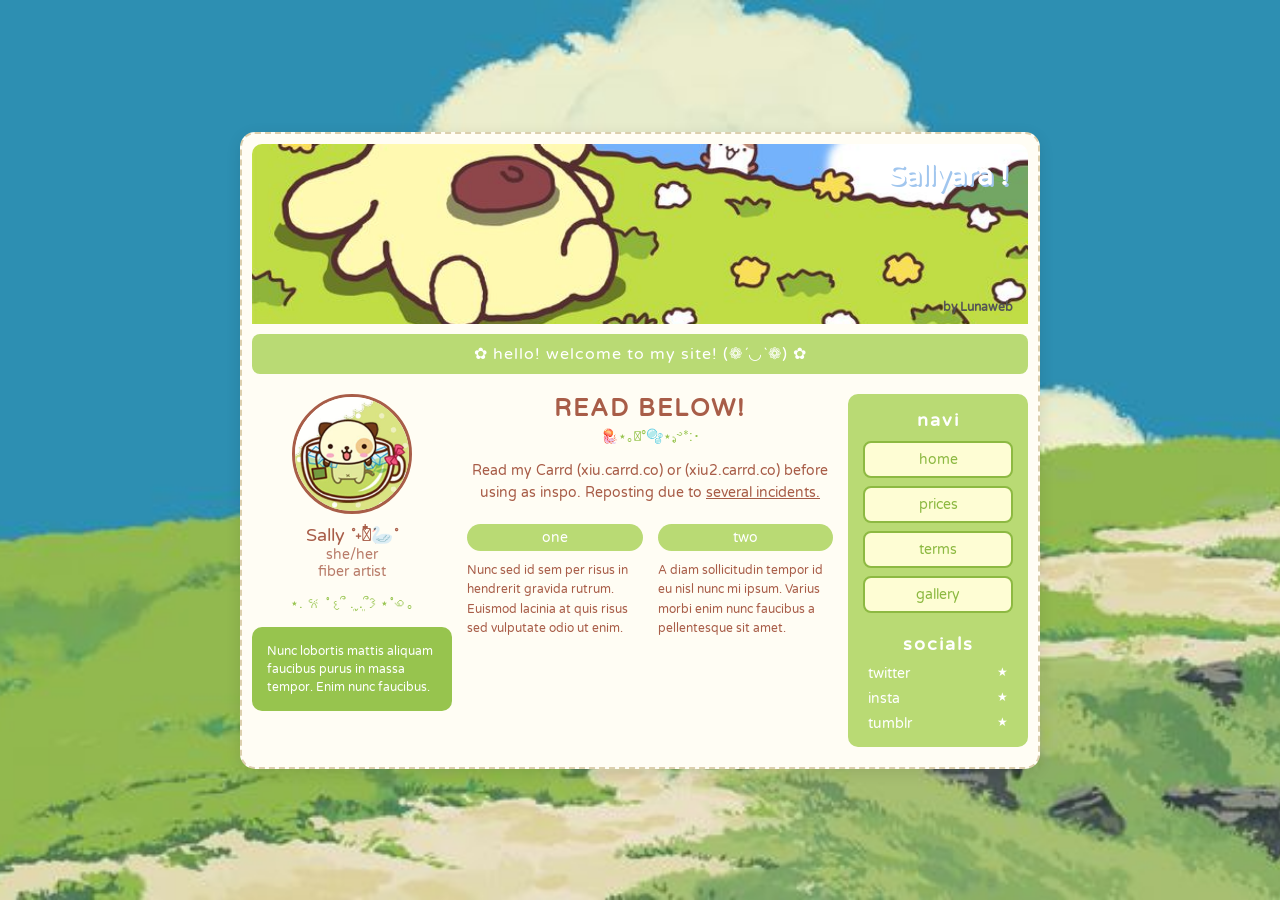
==== index.html @ 9a856f13 "Add files via upload" ====
<!DOCTYPE html>
<html lang="id">
<head>
    <meta charset="UTF-8">
    <meta name="viewport" content="width=device-width, initial-scale=1.0">
    <title>Sallyara</title>
    <link rel="stylesheet" href="style.css">
    <link href="https://fonts.googleapis.com/css2?family=Varela+Round&display=swap" rel="stylesheet">
</head>
<body>

    <div class="card-container">
        
        <header class="header-section">
            <img src="images/header-img.jpg" alt="Header Background" class="header-bg">
            <h1 class="site-title">Sallyara !</h1>
            <p class="credit">by Lunaweb</p>
        </header>

        <div class="welcome-bar">
            <span>✿</span> hello! welcome to my site! (❁´◡`❁) <span>✿</span>
        </div>

        <div class="main-content">
            
            <aside class="col-left">
                <div class="profile-pic-container">
                    <img src="images/profile.jpg" alt="Profile" class="profile-pic">
                </div>
                <div class="profile-info">
                    <p class="name">Sally ˚˖𓍢ִ໋🦢˚</p>
                    <p class="info">she/her<br>fiber artist</p>
                </div>
                <div class="flower-divider">⋆. 𐙚 ˚ 𐔌՞ ܸ.ˬ.ܸ՞𐦯 ⋆˚꩜｡</div>
                <div class="green-box">
                    Nunc lobortis mattis aliquam faucibus purus in massa tempor. Enim nunc faucibus.
                </div>
            </aside>

            <main class="col-center">
                <h2 class="read-below">READ BELOW!</h2>
                <div class="flower-divider">🪼⋆｡𖦹°🫧⋆.ೃ࿔*:･</div>
                <p class="main-desc">
                    Read my Carrd (xiu.carrd.co) or (xiu2.carrd.co) before using as inspo. Reposting due to <u>several incidents.</u>
                </p>
                
                <div class="two-columns">
                    <div class="sub-col">
                        <div class="sub-title">one</div>
                        <p>Nunc sed id sem per risus in hendrerit gravida rutrum. Euismod lacinia at quis risus sed vulputate odio ut enim.</p>
                    </div>
                    <div class="sub-col">
                        <div class="sub-title">two</div>
                        <p>A diam sollicitudin tempor id eu nisl nunc mi ipsum. Varius morbi enim nunc faucibus a pellentesque sit amet.</p>
                    </div>
                </div>
            </main>

            <aside class="col-right">
                <h3 class="nav-title">navi</h3>
                <nav class="navigation">
                    <a href="index.html">home</a>
                    <a href="prices.html">prices</a>
                    <a href="terms.html">terms</a>
                    <a href="gallery.html">gallery</a>
                </nav>

                <h3 class="nav-title">socials</h3>
                <ul class="socials">
                    <li><a href="#">twitter <span class="star">★</span></a></li>
                    <li><a href="https://www.instagram.com/syfirasalsabilaa" target="_blank">insta <span class="star">★</span></a></li>
                    <li><a href="#">tumblr <span class="star">★</span></a></li>
                </ul>
            </aside>

        </div>
    </div>

</body>
</html>
---- style.css ----
/* Variabel Warna agar mudah diganti */
:root {
    --bg-cream: #FFFDF4;
    --text-brown: #A85D48;
    --text-green: #8DB942;
    --light-green: #B9DA74;
    --dark-green: #97C44E;
    --btn-yellow: #FEFDD4;
}

* {
    margin: 0;
    padding: 0;
    box-sizing: border-box;
    font-family: 'Varela Round', sans-serif; /* Font bulat lucu */
}

/* Background luar */
body {
    /* 1. Panggil foto kamu dari folder images */
    background-image: url('images/bg-site.jpg'); 
    
    /* 2. Mengatur agar foto memenuhi seluruh layar monitor */
    background-size: cover; 
    
    /* 3. Mengatur agar posisi foto selalu pas di tengah layar */
    background-position: center; 
    
    /* 4. Mencegah gambar berulang-ulang jika layarnya besar */
    background-repeat: no-repeat; 
    
    /* 5. Efek keren: Background tetap diam/tidak bergerak saat di-scroll */
    background-attachment: fixed; 
    
    min-height: 100vh;
    display: flex;
    justify-content: center;
    align-items: center;
    padding: 20px;
}

/* Container Utama yang menyerupai 'Kartu' */
.card-container {
    background-color: var(--bg-cream);
    width: 100%;
    max-width: 800px;
    border-radius: 15px;
    border: 2px dashed #DCCFAD; /* Efek jahitan */
    padding: 10px;
    box-shadow: 0 4px 15px rgba(0,0,0,0.1);
}

/* Header */
.header-section {
    position: relative;
    width: 100%;
    height: 180px;
    border-radius: 10px 10px 0 0;
    overflow: hidden;
}

.header-bg {
    width: 100%;
    height: 100%;
    object-fit: cover;
}

.site-title {
    position: absolute;
    top: 15px;
    right: 20px;
    color: white;
    font-size: 28px;
    text-shadow: 2px 2px 0px #A1C6EE; /* Efek outline teks tebal */
}

.credit {
    position: absolute;
    bottom: 10px;
    right: 15px;
    color: #555;
    font-size: 12px;
    font-weight: bold;
}

/* Welcome Bar */
.welcome-bar {
    background-color: var(--light-green);
    color: white;
    text-align: center;
    padding: 10px;
    margin: 10px 0;
    border-radius: 8px;
    font-size: 16px;
    letter-spacing: 1px;
}

/* Layout Utama (3 Kolom) */
.main-content {
    display: grid;
    grid-template-columns: 200px 1fr 180px;
    gap: 15px;
    padding: 10px 0;
}

/* ----- KOLOM KIRI ----- */
.col-left {
    display: flex;
    flex-direction: column;
    align-items: center;
}

.profile-pic-container {
    width: 120px;
    height: 120px;
    border-radius: 50%;
    border: 3px solid var(--text-brown);
    overflow: hidden;
    margin-bottom: 10px;
}

.profile-pic {
    width: 100%;
    height: 100%;
    object-fit: cover;
}

.profile-info {
    text-align: center;
    color: var(--text-brown);
    margin-bottom: 15px;
}

.name { font-size: 18px; }
.info { font-size: 14px; opacity: 0.8; }

.green-box {
    background-color: var(--dark-green);
    color: white;
    padding: 15px;
    border-radius: 10px;
    font-size: 12px;
    line-height: 1.5;
    text-align: left;
}

/* ----- KOLOM TENGAH ----- */
.col-center {
    text-align: center;
    color: var(--text-brown);
}

.read-below {
    font-size: 24px;
    letter-spacing: 2px;
    margin-bottom: 5px;
}

.flower-divider {
    color: var(--dark-green);
    margin-bottom: 15px;
    font-size: 14px;
}

.main-desc {
    font-size: 14px;
    line-height: 1.6;
    margin-bottom: 20px;
}

.two-columns {
    display: grid;
    grid-template-columns: 1fr 1fr;
    gap: 15px;
    text-align: left;
}

.sub-col p {
    font-size: 12px;
    line-height: 1.6;
    color: var(--text-brown);
}

.sub-title {
    background-color: var(--light-green);
    color: white;
    text-align: center;
    padding: 5px;
    border-radius: 15px;
    margin-bottom: 10px;
    font-size: 14px;
}

/* ----- KOLOM KANAN ----- */
.col-right {
    background-color: var(--light-green);
    padding: 15px;
    border-radius: 10px;
}

.nav-title {
    color: white;
    text-align: center;
    margin-bottom: 10px;
    font-size: 18px;
    letter-spacing: 2px;
}

.navigation {
    display: flex;
    flex-direction: column;
    gap: 8px;
    margin-bottom: 20px;
}

.navigation a {
    text-decoration: none;
    background-color: var(--btn-yellow);
    color: var(--text-green);
    padding: 8px 15px;
    border-radius: 8px;
    border: 2px solid var(--text-green);
    text-align: center;
    font-size: 14px;
    transition: 0.2s;
}

.navigation a:hover {
    background-color: var(--text-green);
    color: white;
}

.socials {
    list-style: none;
    display: flex;
    flex-direction: column;
    gap: 8px;
}

.socials a {
    text-decoration: none;
    color: white;
    font-size: 14px;
    display: flex;
    justify-content: space-between;
    padding: 0 5px;
}

.socials a:hover {
    text-decoration: underline;
}

.star {
    font-size: 12px;
}
/* ==========================================================
   KODE TAMBAHAN UNTUK HALAMAN GALLERY (
   ========================================================== */

/* Navigasi Atas */
.gallery-top-nav {
    background-color: var(--light-green);
    padding: 12px;
    border-radius: 10px 10px 0 0;
    display: flex;
    justify-content: space-between;
    align-items: center;
    border-bottom: 3px dashed #FFF;
}

.status-box {
    background-color: var(--btn-yellow);
    border: 2px dashed var(--text-brown);
    padding: 5px 15px;
    border-radius: 8px;
    text-align: center;
    color: var(--text-brown);
}
.status-label { font-size: 11px; display: block; }
.status-value { font-weight: bold; font-size: 16px; }

.nav-buttons-group {
    display: flex;
    gap: 8px;
}

.nav-box-btn {
    text-decoration: none;
    background-color: var(--btn-yellow);
    color: var(--text-brown);
    padding: 5px 12px;
    border-radius: 8px;
    border: 2px dashed var(--light-green);
    text-align: center;
    font-size: 12px;
    line-height: 1.3;
}

.nav-box-btn.active-box {
    background-color: var(--dark-green);
    color: white;
    border: 2px dashed white;
}

/* Header Tengah (Viewing) */
.gallery-viewing-header {
    background-color: white;
    border: 2px dashed var(--light-green);
    margin: 20px 10px;
    padding: 15px;
    border-radius: 10px;
    text-align: center;
    color: var(--text-brown);
}

.currently-text { font-size: 14px; font-style: italic; }
.gallery-main-title { font-size: 24px; letter-spacing: 1px; margin: 5px 0; }

.gallery-sub-tabs {
    display: flex;
    justify-content: center;
    gap: 10px;
    margin-top: 10px;
}

.sub-tab-btn {
    text-decoration: none;
    border: 2px dashed var(--text-brown);
    padding: 5px 15px;
    border-radius: 20px;
    color: var(--text-brown);
    font-size: 13px;
    background-color: var(--bg-cream);
}

.sub-tab-btn.active-tab {
    background-color: var(--light-green);
    color: white;
    border-color: var(--light-green);
}

/* Area Konten Gambar */
.gallery-showcase {
    background-color: white;
    margin: 10px;
    padding: 15px;
    border-radius: 10px;
    border: 1px solid #E6E2D3;
}

.style-title-section {
    color: var(--text-brown);
    margin-bottom: 15px;
}
.style-title-section h2 { font-size: 18px; }
.style-title-section p { font-size: 12px; opacity: 0.8; }

/* Grid Gambar */
.art-grid {
    display: grid;
    grid-template-columns: repeat(auto-fill, minmax(180px, 1fr));
    gap: 15px;
}

.art-card {
    background-color: var(--bg-cream);
    border: 1px solid #E6E2D3;
    padding: 8px;
    border-radius: 8px;
    box-shadow: 0 2px 5px rgba(0,0,0,0.05);
}

.art-card img {
    width: 100%;
    height: 180px;
    object-fit: cover;
    border-radius: 4px;
}
/* ==========================================================
   KODE TAMBAHAN UNTUK HALAMAN PRICES 
   ========================================================== */

/* Grid 2x2 untuk sub-tabs */
.prices-sub-tabs-grid {
    display: grid;
    grid-template-columns: 1fr 1fr;
    gap: 10px;
    max-width: 460px;
    margin: 15px auto 0 auto;
}

.prices-sub-tabs-grid .sub-tab-btn {
    text-align: center;
    padding: 8px 10px;
}

/* Box Konten Dua Kolom */
.prices-content-box {
    background-color: white;
    margin: 15px 10px;
    padding: 20px;
    border-radius: 10px;
    border: 2px dashed var(--light-green);
}

.prices-two-columns {
    display: grid;
    grid-template-columns: 1fr 1fr;
    gap: 20px;
}

@media (max-width: 600px) {
    .prices-two-columns { grid-template-columns: 1fr; } /* Agar rapi di HP */
}

.price-col {
    display: flex;
    flex-direction: column;
}

/* Judul Kolom Berbentuk Kapsul Oval */
.price-col-header {
    text-align: center;
    padding: 8px;
    border-radius: 20px;
    font-size: 16px;
    font-weight: bold;
    margin-bottom: 15px;
    border: 2px dashed var(--text-brown);
}

/* Warna pastel penyeimbang warna hijau utama */
.price-col-header.header-left {
    background-color: #E2F5FC; /* Biru langit pastel */
    color: #4A7A96;
}

.price-col-header.header-right {
    background-color: #FFEBF0; /* Pink pastel */
    color: #A9586D;
}

/* Pengaturan List Tulisan */
.price-list {
    list-style: none;
    padding: 0;
}

.price-list li {
    font-size: 13px;
    line-height: 1.6;
    color: var(--text-brown);
    margin-bottom: 12px;
    position: relative;
    padding-left: 15px;
    text-align: left;
}

/* Membuat penanda kustom berbentuk panah ">" */
.price-list li::before {
    content: ">";
    position: absolute;
    left: 0;
    color: var(--dark-green);
    font-weight: bold;
}

/* Bagian Footer */
.prices-footer {
    text-align: center;
    padding: 10px 0;
    margin-top: 15px;
    border-top: 1px dashed #E6E2D3;
}

.credit-bottom {
    font-size: 12px;
    color: var(--text-brown);
    opacity: 0.7;
}
/* ==========================================================
   KODE TAMBAHAN UNTUK HALAMAN TERMS (carrd inspo.jpg MODEL)
   ========================================================== */

/* Header Area */
.terms-header-box {
    display: grid;
    grid-template-columns: 120px 1fr;
    gap: 15px;
    background-color: #E2EFCB; /* Hijau pastel sedikit lebih tua untuk variasi */
    padding: 15px;
    border-radius: 12px;
    border: 2px solid var(--text-green);
    align-items: center;
}

.terms-avatar {
    width: 100%;
    height: 110px;
    object-fit: cover;
    border-radius: 15px; /* Kotak melengkung sesuai gambar */
    border: 2px solid var(--text-brown);
}

.terms-info-area {
    color: var(--text-brown);
    text-align: left;
}

.terms-name { font-size: 22px; font-weight: bold; }
.terms-subtitle { font-size: 14px; margin-bottom: 3px; }
.terms-mini-rules { font-size: 12px; opacity: 0.8; margin-bottom: 10px; }

.terms-badge-row {
    display: flex;
    gap: 10px;
}

.terms-badge {
    background-color: var(--btn-yellow);
    border: 1.5px solid var(--text-brown);
    padding: 4px 12px;
    border-radius: 20px;
    font-size: 11px;
}

/* Navigasi Kapsul Horizontal */
.terms-nav-bar {
    display: flex;
    gap: 10px;
    margin: 15px 0;
}

.terms-nav-pill {
    flex: 1;
    text-decoration: none;
    background-color: var(--btn-yellow);
    color: var(--text-brown);
    padding: 8px 0;
    border-radius: 20px; /* Bentuk kapsul penuh */
    border: 2px solid var(--text-brown);
    text-align: center;
    font-size: 14px;
    font-weight: bold;
}

.terms-nav-pill.active-pill {
    background-color: var(--dark-green);
    color: white;
    border-color: var(--dark-green);
}

/* Main Grid Konten */
.terms-main-grid {
    display: grid;
    grid-template-columns: 1fr 190px;
    gap: 15px;
    margin-bottom: 10px;
}

@media (max-width: 600px) {
    .terms-main-grid { grid-template-columns: 1fr; }
}

/* Kolom Teks Kiri */
.terms-text-block {
    background-color: white;
    padding: 20px;
    border-radius: 10px;
    border: 1px solid #E6E2D3;
}

.terms-welcome-title {
    display: inline-block;
    border: 2px solid var(--dark-green);
    background-color: var(--bg-cream);
    padding: 5px 20px;
    border-radius: 20px;
    color: var(--text-brown);
    font-weight: bold;
    font-size: 15px;
    margin-bottom: 15px;
}

.terms-paragraph {
    font-size: 13px;
    line-height: 1.6;
    color: var(--text-brown);
    margin-bottom: 15px;
    text-align: left;
}

/* Kolom Sosmed Kanan */
.pill-social-list {
    display: flex;
    flex-direction: column;
    gap: 8px;
}

.pill-social-card {
    display: flex;
    text-decoration: none;
    border: 2px solid var(--text-brown);
    border-radius: 20px;
    overflow: hidden;
    background-color: var(--btn-yellow);
    align-items: center;
}

.pill-icon-box {
    background-color: var(--dark-green);
    color: white;
    font-weight: bold;
    width: 45px;
    padding: 6px 0;
    text-align: center;
    border-right: 2px solid var(--text-brown);
    font-size: 14px;
}

.pill-text-box {
    padding-left: 15px;
    color: var(--text-brown);
    font-size: 13px;
    font-weight: bold;
}

/* Footer Bawah */
.terms-footer-bar {
    background-color: var(--light-green);
    color: white;
    text-align: center;
    padding: 12px;
    border-radius: 10px;
    font-size: 12px;
    border: 2px dashed white; /* Memberi efek jahitan imut pengganti polkadot */
    margin-top: 10px;
}
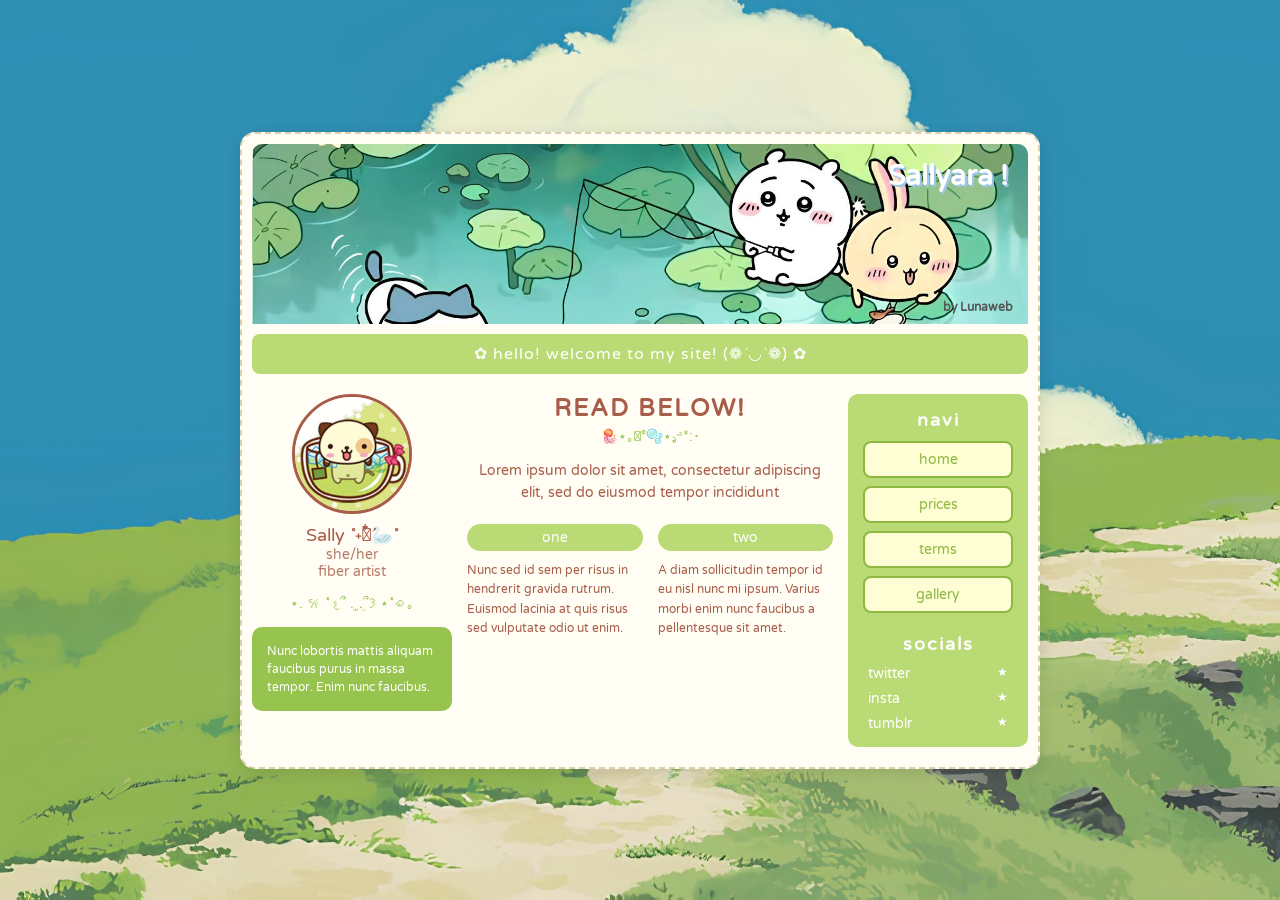
==== commit e7392023: "Add files via upload" ====
--- a/index.html
+++ b/index.html
@@ -41,7 +41,7 @@
                 <h2 class="read-below">READ BELOW!</h2>
                 <div class="flower-divider">🪼⋆｡𖦹°🫧⋆.ೃ࿔*:･</div>
                 <p class="main-desc">
-                    Read my Carrd (xiu.carrd.co) or (xiu2.carrd.co) before using as inspo. Reposting due to <u>several incidents.</u>
+                    Lorem ipsum dolor sit amet, consectetur adipiscing elit, sed do eiusmod tempor incididunt
                 </p>
                 
                 <div class="two-columns">
--- a/style.css
+++ b/style.css
@@ -254,232 +254,61 @@
     font-size: 12px;
 }
 /* ==========================================================
-   KODE TAMBAHAN UNTUK HALAMAN GALLERY (
+   KODE BARU HALAMAN GALLERY 2 KOLOM 
    ========================================================== */
 
-/* Navigasi Atas */
-.gallery-top-nav {
-    background-color: var(--light-green);
-    padding: 12px;
-    border-radius: 10px 10px 0 0;
-    display: flex;
-    justify-content: space-between;
-    align-items: center;
-    border-bottom: 3px dashed #FFF;
-}
-
-.status-box {
-    background-color: var(--btn-yellow);
-    border: 2px dashed var(--text-brown);
-    padding: 5px 15px;
-    border-radius: 8px;
-    text-align: center;
-    color: var(--text-brown);
-}
-.status-label { font-size: 11px; display: block; }
-.status-value { font-weight: bold; font-size: 16px; }
-
-.nav-buttons-group {
-    display: flex;
-    gap: 8px;
-}
-
-.nav-box-btn {
-    text-decoration: none;
-    background-color: var(--btn-yellow);
-    color: var(--text-brown);
-    padding: 5px 12px;
-    border-radius: 8px;
-    border: 2px dashed var(--light-green);
-    text-align: center;
-    font-size: 12px;
-    line-height: 1.3;
-}
-
-.nav-box-btn.active-box {
-    background-color: var(--dark-green);
-    color: white;
-    border: 2px dashed white;
-}
-
-/* Header Tengah (Viewing) */
-.gallery-viewing-header {
+/* Wadah putih utama konten galeri */
+.new-gallery-box {
     background-color: white;
-    border: 2px dashed var(--light-green);
-    margin: 20px 10px;
-    padding: 15px;
-    border-radius: 10px;
-    text-align: center;
-    color: var(--text-brown);
-}
-
-.currently-text { font-size: 14px; font-style: italic; }
-.gallery-main-title { font-size: 24px; letter-spacing: 1px; margin: 5px 0; }
-
-.gallery-sub-tabs {
-    display: flex;
-    justify-content: center;
-    gap: 10px;
-    margin-top: 10px;
-}
-
-.sub-tab-btn {
-    text-decoration: none;
-    border: 2px dashed var(--text-brown);
-    padding: 5px 15px;
-    border-radius: 20px;
-    color: var(--text-brown);
-    font-size: 13px;
-    background-color: var(--bg-cream);
-}
-
-.sub-tab-btn.active-tab {
-    background-color: var(--light-green);
-    color: white;
-    border-color: var(--light-green);
-}
-
-/* Area Konten Gambar */
-.gallery-showcase {
-    background-color: white;
-    margin: 10px;
-    padding: 15px;
+    padding: 20px 15px;
     border-radius: 10px;
     border: 1px solid #E6E2D3;
-}
-
-.style-title-section {
-    color: var(--text-brown);
-    margin-bottom: 15px;
-}
-.style-title-section h2 { font-size: 18px; }
-.style-title-section p { font-size: 12px; opacity: 0.8; }
-
-/* Grid Gambar */
-.art-grid {
-    display: grid;
-    grid-template-columns: repeat(auto-fill, minmax(180px, 1fr));
-    gap: 15px;
-}
-
-.art-card {
-    background-color: var(--bg-cream);
-    border: 1px solid #E6E2D3;
-    padding: 8px;
-    border-radius: 8px;
-    box-shadow: 0 2px 5px rgba(0,0,0,0.05);
-}
-
-.art-card img {
-    width: 100%;
-    height: 180px;
-    object-fit: cover;
-    border-radius: 4px;
-}
-/* ==========================================================
-   KODE TAMBAHAN UNTUK HALAMAN PRICES 
-   ========================================================== */
-
-/* Grid 2x2 untuk sub-tabs */
-.prices-sub-tabs-grid {
+    text-align: left;
+}
+
+/* Judul Gaya Gambar (Normal Style) */
+.gallery-section-title {
+    font-size: 16px;
+    font-weight: bold;
+    color: var(--text-brown);
+    margin-bottom: 12px;
+}
+.gallery-section-title u {
+    text-underline-position: under;
+}
+
+/* Teks Petunjuk Italic */
+.gallery-hint-text {
+    font-size: 12px;
+    line-height: 1.5;
+    color: var(--text-brown);
+    opacity: 0.7;
+    margin-bottom: 20px;
+}
+
+/* Grid Pembagi 2 Kolom Samping */
+.gallery-2col-grid {
     display: grid;
     grid-template-columns: 1fr 1fr;
-    gap: 10px;
-    max-width: 460px;
-    margin: 15px auto 0 auto;
-}
-
-.prices-sub-tabs-grid .sub-tab-btn {
-    text-align: center;
-    padding: 8px 10px;
-}
-
-/* Box Konten Dua Kolom */
-.prices-content-box {
-    background-color: white;
-    margin: 15px 10px;
-    padding: 20px;
-    border-radius: 10px;
-    border: 2px dashed var(--light-green);
-}
-
-.prices-two-columns {
-    display: grid;
-    grid-template-columns: 1fr 1fr;
-    gap: 20px;
-}
-
-@media (max-width: 600px) {
-    .prices-two-columns { grid-template-columns: 1fr; } /* Agar rapi di HP */
-}
-
-.price-col {
-    display: flex;
-    flex-direction: column;
-}
-
-/* Judul Kolom Berbentuk Kapsul Oval */
-.price-col-header {
-    text-align: center;
-    padding: 8px;
-    border-radius: 20px;
-    font-size: 16px;
-    font-weight: bold;
-    margin-bottom: 15px;
-    border: 2px dashed var(--text-brown);
-}
-
-/* Warna pastel penyeimbang warna hijau utama */
-.price-col-header.header-left {
-    background-color: #E2F5FC; /* Biru langit pastel */
-    color: #4A7A96;
-}
-
-.price-col-header.header-right {
-    background-color: #FFEBF0; /* Pink pastel */
-    color: #A9586D;
-}
-
-/* Pengaturan List Tulisan */
-.price-list {
-    list-style: none;
-    padding: 0;
-}
-
-.price-list li {
-    font-size: 13px;
-    line-height: 1.6;
-    color: var(--text-brown);
-    margin-bottom: 12px;
-    position: relative;
-    padding-left: 15px;
-    text-align: left;
-}
-
-/* Membuat penanda kustom berbentuk panah ">" */
-.price-list li::before {
-    content: ">";
-    position: absolute;
-    left: 0;
-    color: var(--dark-green);
-    font-weight: bold;
-}
-
-/* Bagian Footer */
-.prices-footer {
-    text-align: center;
-    padding: 10px 0;
-    margin-top: 15px;
-    border-top: 1px dashed #E6E2D3;
-}
-
-.credit-bottom {
-    font-size: 12px;
-    color: var(--text-brown);
-    opacity: 0.7;
-}
+    gap: 12px;
+}
+
+/* Kotak Pembungkus Setiap Gambar */
+.gallery-art-card {
+    background-color: var(--bg-cream);
+    border-radius: 4px;
+    overflow: hidden;
+}
+
+.gallery-art-card img {
+    width: 100%;
+    height: auto;
+    display: block;
+    object-fit: cover;
+}
+
 /* ==========================================================
-   KODE TAMBAHAN UNTUK HALAMAN TERMS (carrd inspo.jpg MODEL)
+   KODE TAMBAHAN UNTUK HALAMAN TERMS 
    ========================================================== */
 
 /* Header Area */
@@ -635,4 +464,168 @@
     font-size: 12px;
     border: 2px dashed white; /* Memberi efek jahitan imut pengganti polkadot */
     margin-top: 10px;
+}
+/* ==========================================================
+   KODE SENSOR OTOMATIS UNTUK TAMPILAN HP (MOBILE RESPONSIVE)
+   ========================================================== */
+
+@media (max-width: 768px) {
+    /* 1. Mengubah susunan 3 kolom samping di halaman utama menjadi 1 kolom ke bawah */
+    .main-content {
+        grid-template-columns: 1fr; /* Kolom otomatis numpuk ke bawah */
+        gap: 20px;
+    }
+
+    /* 2. Mengatur ukuran kotak utama agar pas dengan layar HP */
+    .card-container {
+        padding: 15px;
+        margin: 5px;
+        width: 100%;
+    }
+
+    /* 3. Menyesuaikan tinggi gambar header di HP agar tidak terlalu besar */
+    .header-section {
+        height: 130px;
+    }
+
+    /* 4. Mengecilkan ukuran teks judul agar muat di HP */
+    .site-title {
+        font-size: 22px;
+        right: 15px;
+        top: 10px;
+    }
+
+    /* 5. Membuat susunan 2 kolom di dalam menu 'one' dan 'two' menjadi tegak lurus */
+    .two-columns {
+        grid-template-columns: 1fr;
+    }
+}
+/* ==========================================================
+   KODE BARU HALAMAN PRICES DUA KOLOM 
+   ========================================================== */
+
+/* Grid utama pembagi kolom kiri dan kanan */
+.new-prices-grid {
+    display: grid;
+    grid-template-columns: 1.1fr 0.9fr;
+    gap: 15px;
+    background-color: white;
+    padding: 20px 15px;
+    border-radius: 10px;
+    border: 1px solid #E6E2D3;
+}
+
+@media (max-width: 600px) {
+    .new-prices-grid { grid-template-columns: 1fr; } /* Otomatis susun ke bawah di HP */
+}
+
+/* Pengaturan teks judul kolom */
+.prices-main-title {
+    font-size: 14px;
+    font-weight: bold;
+    color: var(--text-brown);
+    text-align: center;
+    line-height: 1.4;
+}
+
+.prices-main-title u {
+    text-underline-position: under;
+}
+
+.sub-title-text {
+    display: block;
+    font-size: 11px;
+    font-weight: normal;
+    opacity: 0.8;
+    margin-top: 2px;
+}
+
+/* Pembatas model keriting bergelombang */
+.curly-divider {
+    text-align: center;
+    color: #C3D3A2; /* Warna hijau daun pastel muda */
+    font-size: 14px;
+    letter-spacing: -1px;
+    margin: 8px 0;
+    user-select: none;
+}
+
+/* Desain Tabel Harga Utama */
+.prices-table {
+    width: 100%;
+    border-collapse: collapse;
+    font-size: 12.5px;
+    color: var(--text-brown);
+    margin-bottom: 20px;
+}
+
+.prices-table td {
+    padding: 6px 4px;
+    text-align: left;
+}
+
+/* Merapikan letak kolom nominal harga */
+.prices-table td:nth-child(2),
+.prices-table td:nth-child(4) {
+    text-align: right;
+    font-weight: bold;
+    padding-right: 10px;
+}
+
+/* Garis pembatas horizontal tipis di dalam tabel */
+.prices-table tr {
+    border-bottom: 1px dashed #E6E2D3;
+}
+
+.prices-table tr.border-bottom-row {
+    border-bottom: 2px solid var(--text-brown);
+}
+
+/* Bagian Do Note & List Berbentuk Kotak Kecil */
+.do-note-section {
+    margin-top: 15px;
+}
+
+.do-note-title {
+    font-size: 13px;
+    font-weight: bold;
+    color: var(--text-brown);
+    text-align: center;
+    margin-bottom: 10px;
+}
+
+.square-list {
+    list-style: none;
+    padding: 0;
+    margin: 0;
+}
+
+.square-list li {
+    font-size: 11.5px;
+    line-height: 1.5;
+    color: var(--text-brown);
+    margin-bottom: 10px;
+    position: relative;
+    padding-left: 15px;
+    text-align: left;
+}
+
+/* Membuat penanda list berbentuk kotak persegi kecil hijau */
+.square-list li::before {
+    content: "";
+    position: absolute;
+    left: 2px;
+    top: 5px;
+    width: 5px;
+    height: 5px;
+    background-color: #B2C891; /* Kotak pastel hijau */
+    border-radius: 1px;
+}
+
+/* Khusus list sebelah kanan agar jaraknya lebih renggang pas */
+.right-list {
+    margin-top: 15px;
+}
+.right-list li {
+    margin-bottom: 8px;
 }
